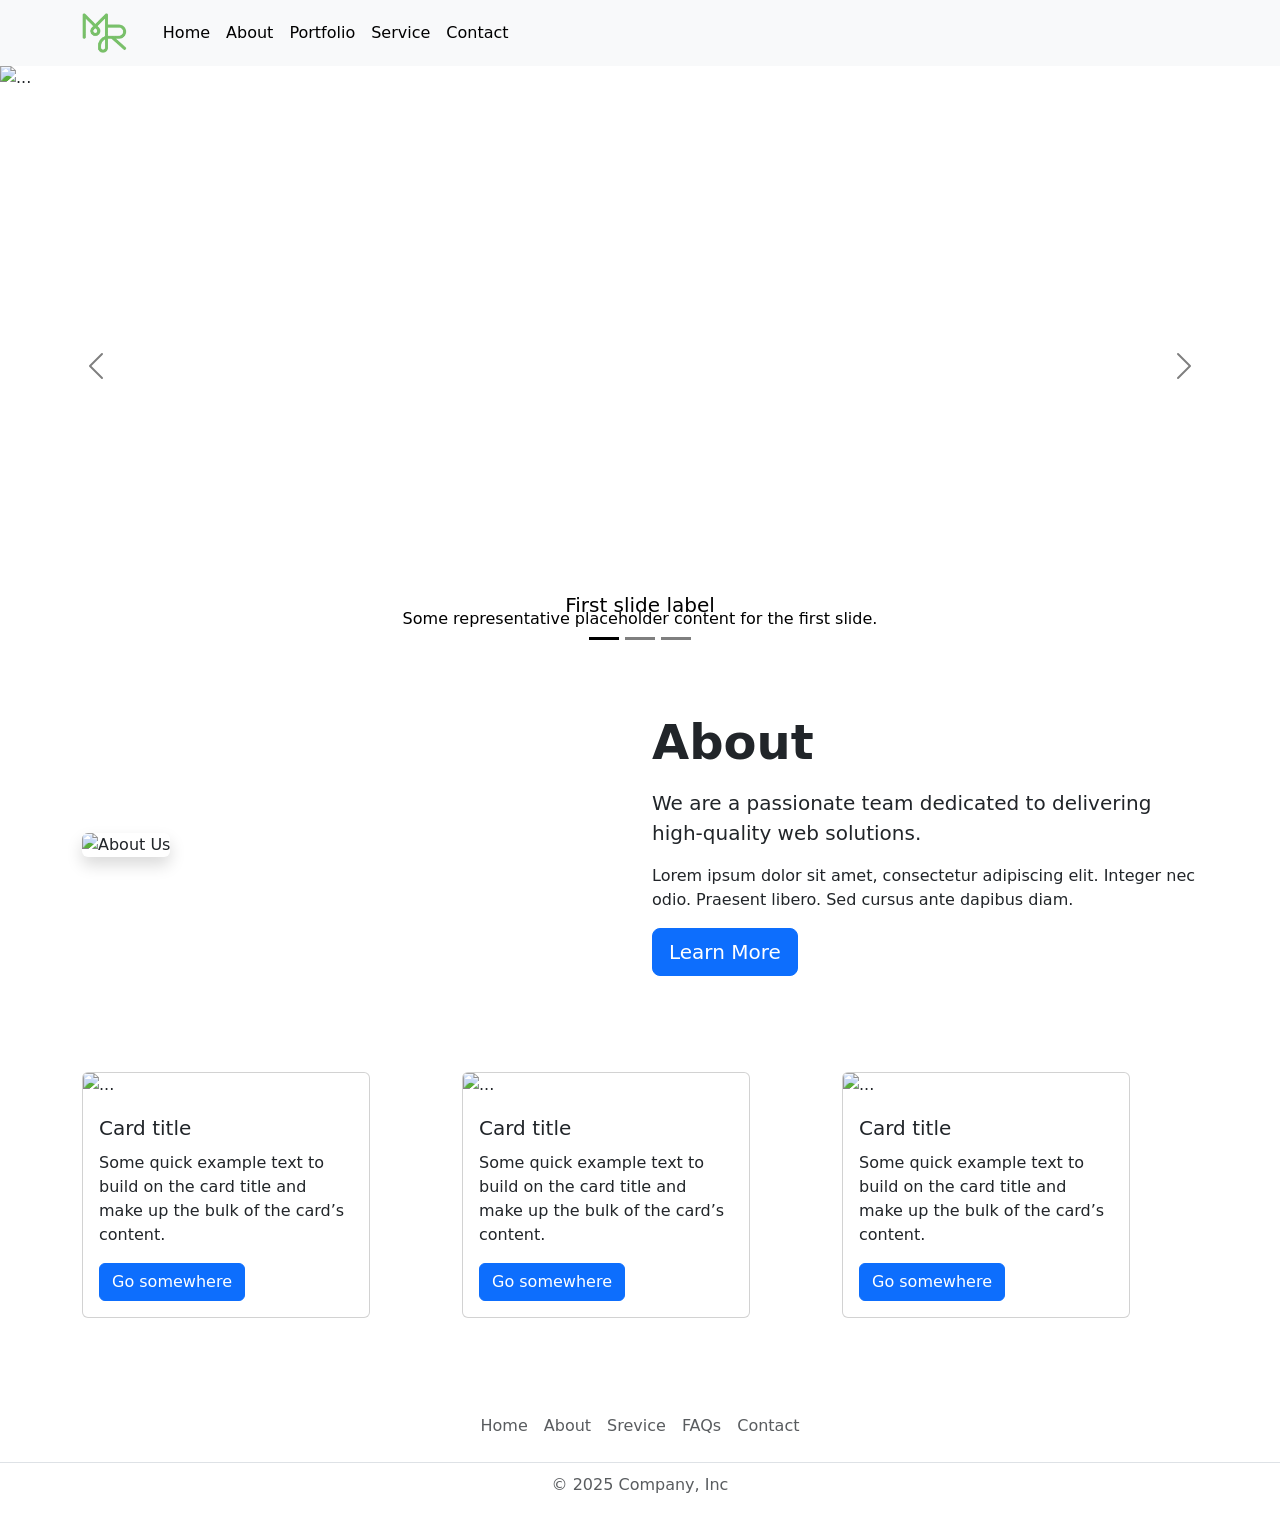
==== about.html @ 7f06afbc "add  about page" ====
<!doctype html>
<html lang="en">
  <head>
    <meta charset="UTF-8" />
    <meta name="viewport" content="width=device-width, initial-scale=1.0" />
    <title>NSDA</title>
    <!-- Google Font Start -->
    <link rel="preconnect" href="https://fonts.googleapis.com" />
    <link rel="preconnect" href="https://fonts.gstatic.com" crossorigin />
    <link
      href="https://fonts.googleapis.com/css2?family=Inter:ital,opsz,wght@0,14..32,100..900;1,14..32,100..900&family=Noto+Sans+Bengali:wght@100..900&display=swap"
      rel="stylesheet"
    />
    <!-- Google Font End -->

    <!-- All Style Css Start -->
    <link rel="stylesheet" href="css/all.min.css" />
    <link rel="stylesheet" href="css/bootstrap.min.css" />
    <link rel="stylesheet" href="css/style.css" />
    <link rel="stylesheet" href="css/media.css" />
    <!-- All Style Css End -->
  </head>
  <body>
    <!-- Header Top Part Start -->
    <nav class="navbar navbar-expand-lg bg-body-tertiary" id="navid">
      <div class="container">
        <a class="navbar-brand" href="#"><img src="images/Logo-bg.png" height="40"></a>
        <div class="collapse navbar-collapse" id="navbarSupportedContent">
          <ul class="navbar-nav me-auto mb-2 mb-lg-0">
            <li class="nav-item">
              <a class="nav-link active" aria-current="page" href="/">Home</a>
            </li>
            <li class="nav-item">
              <a class="nav-link active" aria-current="page" href="about.html">About</a>
            </li>
            <li class="nav-item">
              <a class="nav-link active" aria-current="page" href="portfolio.html">Portfolio</a>
            </li>
            <li class="nav-item">
              <a class="nav-link active" aria-current="page" href="service.html">Service</a>
            </li>
            <li class="nav-item">
              <a class="nav-link active" aria-current="page" href="contact.html">Contact</a>
            </li>
          </ul>
        </div>
      </div>
    </nav>
    <!-- Header Top Part End -->

    <!-- Benner Part Start -->
    <section>
      <div id="carouselExampleDark" class="carousel carousel-dark slide">
        <div class="carousel-indicators">
          <button
            type="button"
            data-bs-target="#carouselExampleDark"
            data-bs-slide-to="0"
            class="active"
            aria-current="true"
            aria-label="Slide 1"
          ></button>
          <button
            type="button"
            data-bs-target="#carouselExampleDark"
            data-bs-slide-to="1"
            aria-label="Slide 2"
          ></button>
          <button
            type="button"
            data-bs-target="#carouselExampleDark"
            data-bs-slide-to="2"
            aria-label="Slide 3"
          ></button>
        </div>
        <div class="carousel-inner">
          <div class="carousel-item active" data-bs-interval="10000">
            <img
              src="https://images.pexels.com/photos/19047806/pexels-photo-19047806.jpeg?_gl=1*18a7zo1*_ga*MTIwNzIyNTIzOC4xNzczMjQ2OTA1*_ga_8JE65Q40S6*czE3NzYzNjk5ODQkbzQkZzEkdDE3NzYzNzAwMDYkajM4JGwwJGgw"
              class="d-block w-100"
              height="600"
              alt="..."
            />
            <div class="carousel-caption d-none d-md-block">
              <h5>First slide label</h5>
              <p>
                Some representative placeholder content for the first slide.
              </p>
            </div>
          </div>
          <div class="carousel-item" data-bs-interval="2000">
            <img
              src="https://images.pexels.com/photos/36571992/pexels-photo-36571992.jpeg?_gl=1*b4kqfm*_ga*MTIwNzIyNTIzOC4xNzczMjQ2OTA1*_ga_8JE65Q40S6*czE3NzYzNjk5ODQkbzQkZzEkdDE3NzYzNzAwMDYkajM4JGwwJGgw"
              class="d-block w-100"
              height="600"
              alt="..."
            />
            <div class="carousel-caption d-none d-md-block">
              <h5>Second slide label</h5>
              <p>
                Some representative placeholder content for the second slide.
              </p>
            </div>
          </div>
          <div class="carousel-item">
            <img
              src="https://images.pexels.com/photos/36079507/pexels-photo-36079507.jpeg?_gl=1*183orkv*_ga*MTIwNzIyNTIzOC4xNzczMjQ2OTA1*_ga_8JE65Q40S6*czE3NzYzNjk5ODQkbzQkZzEkdDE3NzYzNzAwMDYkajM4JGwwJGgw"
              class="d-block w-100"
              height="600"
              alt="..."
            />
            <div class="carousel-caption d-none d-md-block">
              <h5>Third slide label</h5>
              <p>
                Some representative placeholder content for the third slide.
              </p>
            </div>
          </div>
        </div>
        <button
          class="carousel-control-prev"
          type="button"
          data-bs-target="#carouselExampleDark"
          data-bs-slide="prev"
        >
          <span class="carousel-control-prev-icon" aria-hidden="true"></span>
          <span class="visually-hidden">Previous</span>
        </button>
        <button
          class="carousel-control-next"
          type="button"
          data-bs-target="#carouselExampleDark"
          data-bs-slide="next"
        >
          <span class="carousel-control-next-icon" aria-hidden="true"></span>
          <span class="visually-hidden">Next</span>
        </button>
      </div>
    </section>
    <!-- Benner Part End -->

    <!-- About Part Start -->
    <section class="py-5">
      <div class="container">
        <div class="row align-items-center">
          <!-- Image Column -->
          <div class="col-md-6 py-">
            <img
              src="https://picsum.photos/id/1/300/300"
              alt="About Us"
              class="img-fluid rounded shadow"
            />
          </div>
          <!-- Text Column -->
          <div class="col-md-6 lh-1 mt-4 mt-md-0">
            <h2 class="display-5 fw-bold">About</h2>
            <p class="lead lh-base my-3">
              We are a passionate team dedicated to delivering high-quality web
              solutions.
            </p>
            <p class="lh-base">
              Lorem ipsum dolor sit amet, consectetur adipiscing elit. Integer
              nec odio. Praesent libero. Sed cursus ante dapibus diam.
            </p>
            <a href="#" class="btn btn-primary btn-lg mt-3">Learn More</a>
          </div>
        </div>
      </div>
    </section>

    <!-- About Part End -->

    <!-- Course details Part Start -->
    <section class="py-5">
      <div class="container">
        <div class="row">
          <div class="col-lg-4">
            <!-- CR 1 -->
            <div class="card" style="width: 18rem">
              <img
                src="https://picsum.photos/200/150"
                class="card-img-top"
                alt="..."
              />
              <div class="card-body">
                <h5 class="card-title lh-base">Card title</h5>
                <p class="card-text lh-base">
                  Some quick example text to build on the card title and make up
                  the bulk of the card’s content.
                </p>
                <a href="#" class="btn btn-primary mt-3">Go somewhere</a>
              </div>
            </div>
          </div>
          <!-- CR 2 -->
          <div class="col-lg-4">
            <div class="card" style="width: 18rem">
              <img
                src="https://picsum.photos/id/1/200/150"
                class="card-img-top"
                alt="..."
              />
              <div class="card-body">
                <h5 class="card-title lh-base">Card title</h5>
                <p class="card-text lh-base">
                  Some quick example text to build on the card title and make up
                  the bulk of the card’s content.
                </p>
                <a href="#" class="btn btn-primary mt-3">Go somewhere</a>
              </div>
            </div>
          </div>
          <!-- CR 12 -->
          <div class="col-lg-4">
            <div class="card" style="width: 18rem">
              <img
                src="https://picsum.photos/200/150/?blur"
                class="card-img-top"
                alt="..."
              />
              <div class="card-body">
                <h5 class="card-title lh-base">Card title</h5>
                <p class="card-text lh-base">
                  Some quick example text to build on the card title and make up
                  the bulk of the card’s content.
                </p>
                <a href="#" class="btn btn-primary mt-3">Go somewhere</a>
              </div>
            </div>
          </div>
        </div>
      </div>
    </section>
    <!-- Course details Part End -->


    <!-- About Part Start -->
    <!-- About Part End -->

    <!-- Footer Part Start -->
    <footer class="py-3 my-4">
      <ul class="nav justify-content-center border-bottom pb-3 mb-3">
        <li class="nav-item">
          <a href="#" class="nav-link px-2 text-body-secondary">Home</a>
        </li>
        <li class="nav-item">
          <a href="#" class="nav-link px-2 text-body-secondary">About</a>
        </li>
        <li class="nav-item">
          <a href="#" class="nav-link px-2 text-body-secondary">Srevice</a>
        </li>
        <li class="nav-item">
          <a href="service.html" class="nav-link px-2 text-body-secondary">FAQs</a>
        </li>
        <li class="nav-item">
          <a href="#" class="nav-link px-2 text-body-secondary">Contact</a>
        </li>
      </ul>
      <p class="text-center text-body-secondary">© 2025 Company, Inc</p>
    </footer>
    <!-- Footer Part End -->

    <!-- All Scriot Js Start -->
    <script src="js/all.min.js"></script>
    <script src="js/bootstrap.bundle.min.js"></script>
    <script src="js/jquery-1.12.4.min.js"></script>
    <script src="js/script.js"></script>
    <!-- All Scriot Js End -->
  </body>
</html>
---- css/style.css ----
/* All Comon CSS Start */
* {
    margin: 0;
    padding: 0;
    box-sizing: border-box;
}
a,a:hover {
    text-decoration: none;
    display: inline-block;
}
h1,h2,h3,h4,h5,h6,p {
    margin: 0;
    padding: 0;
    line-height: 0.8;
}
ul,ol {
    list-style: none;
};


/* All Comon Css End */


/* Header Part top Start */




/* Header Part top End */


/* Bennar Part Start */

/* Bennar Part End */
---- css/media.css ----
/* Extra large devices  */
@media (min-width: 1200px) {
}

/* Large devices  */
@media (min-width: 992px) and (max-width: 1199.98px) {
}

/* Medium devices  */
@media (min-width: 768px) and (max-width: 991.98px) {
}

/* Small devices  */
@media (min-width: 576px) and (max-width: 767.98px) {
}

/* Extra small devices  */
@media (max-width: 575.98px) {
}
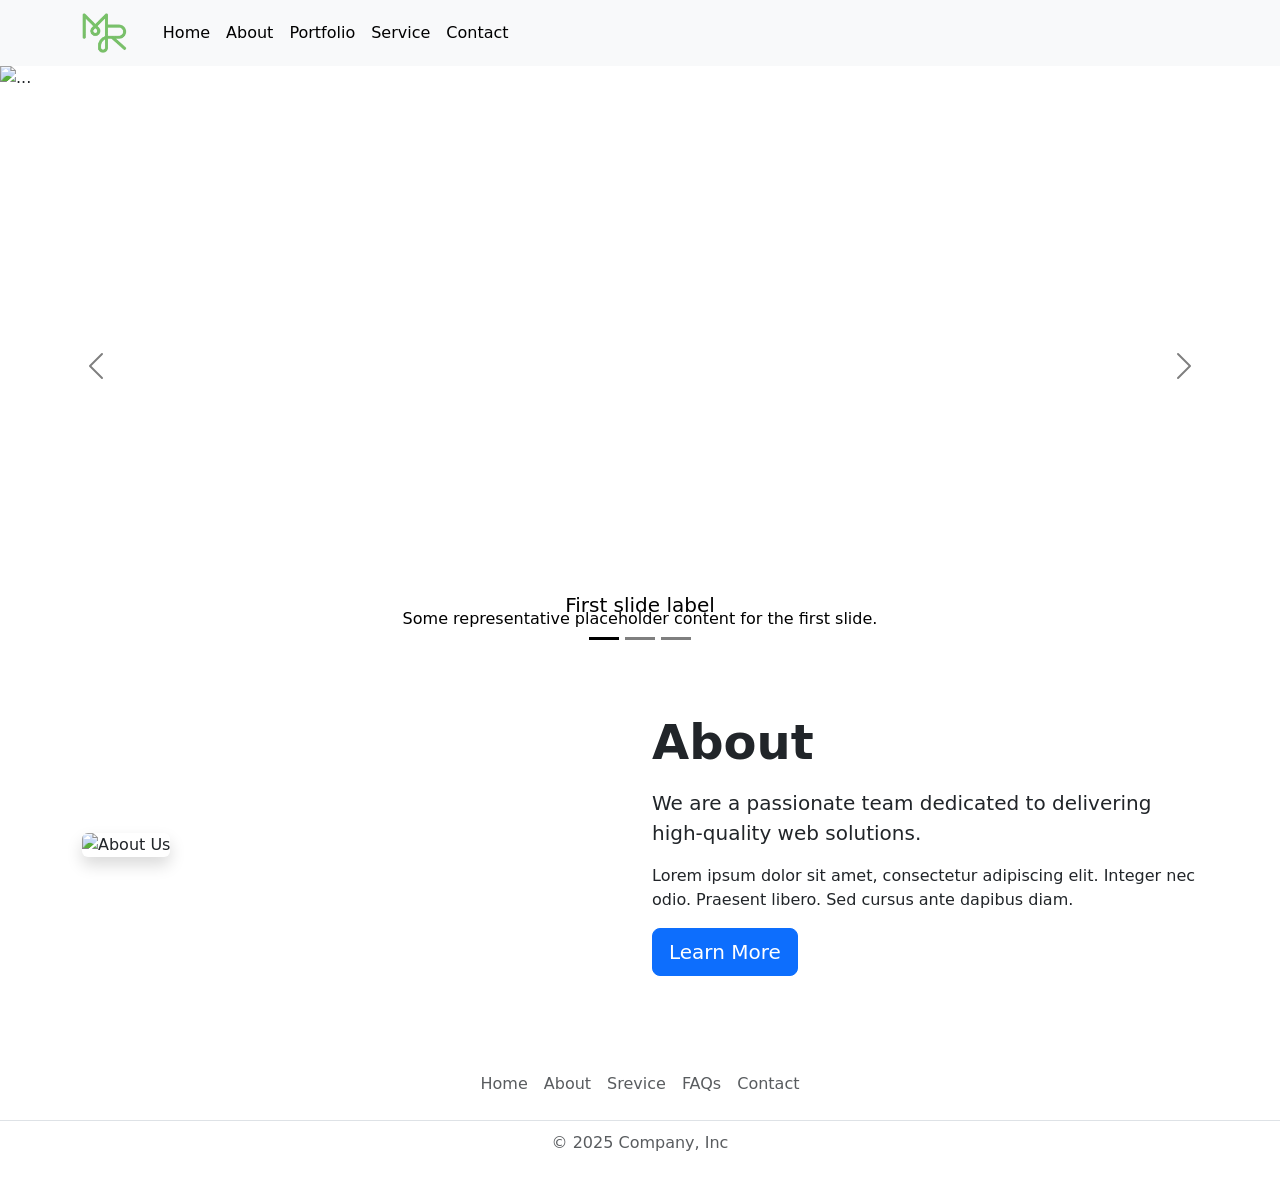
==== commit ce330d66: "edit" ====
--- a/about.html
+++ b/about.html
@@ -170,69 +170,7 @@
 
     <!-- About Part End -->
 
-    <!-- Course details Part Start -->
-    <section class="py-5">
-      <div class="container">
-        <div class="row">
-          <div class="col-lg-4">
-            <!-- CR 1 -->
-            <div class="card" style="width: 18rem">
-              <img
-                src="https://picsum.photos/200/150"
-                class="card-img-top"
-                alt="..."
-              />
-              <div class="card-body">
-                <h5 class="card-title lh-base">Card title</h5>
-                <p class="card-text lh-base">
-                  Some quick example text to build on the card title and make up
-                  the bulk of the card’s content.
-                </p>
-                <a href="#" class="btn btn-primary mt-3">Go somewhere</a>
-              </div>
-            </div>
-          </div>
-          <!-- CR 2 -->
-          <div class="col-lg-4">
-            <div class="card" style="width: 18rem">
-              <img
-                src="https://picsum.photos/id/1/200/150"
-                class="card-img-top"
-                alt="..."
-              />
-              <div class="card-body">
-                <h5 class="card-title lh-base">Card title</h5>
-                <p class="card-text lh-base">
-                  Some quick example text to build on the card title and make up
-                  the bulk of the card’s content.
-                </p>
-                <a href="#" class="btn btn-primary mt-3">Go somewhere</a>
-              </div>
-            </div>
-          </div>
-          <!-- CR 12 -->
-          <div class="col-lg-4">
-            <div class="card" style="width: 18rem">
-              <img
-                src="https://picsum.photos/200/150/?blur"
-                class="card-img-top"
-                alt="..."
-              />
-              <div class="card-body">
-                <h5 class="card-title lh-base">Card title</h5>
-                <p class="card-text lh-base">
-                  Some quick example text to build on the card title and make up
-                  the bulk of the card’s content.
-                </p>
-                <a href="#" class="btn btn-primary mt-3">Go somewhere</a>
-              </div>
-            </div>
-          </div>
-        </div>
-      </div>
-    </section>
-    <!-- Course details Part End -->
-
+  
 
     <!-- About Part Start -->
     <!-- About Part End -->
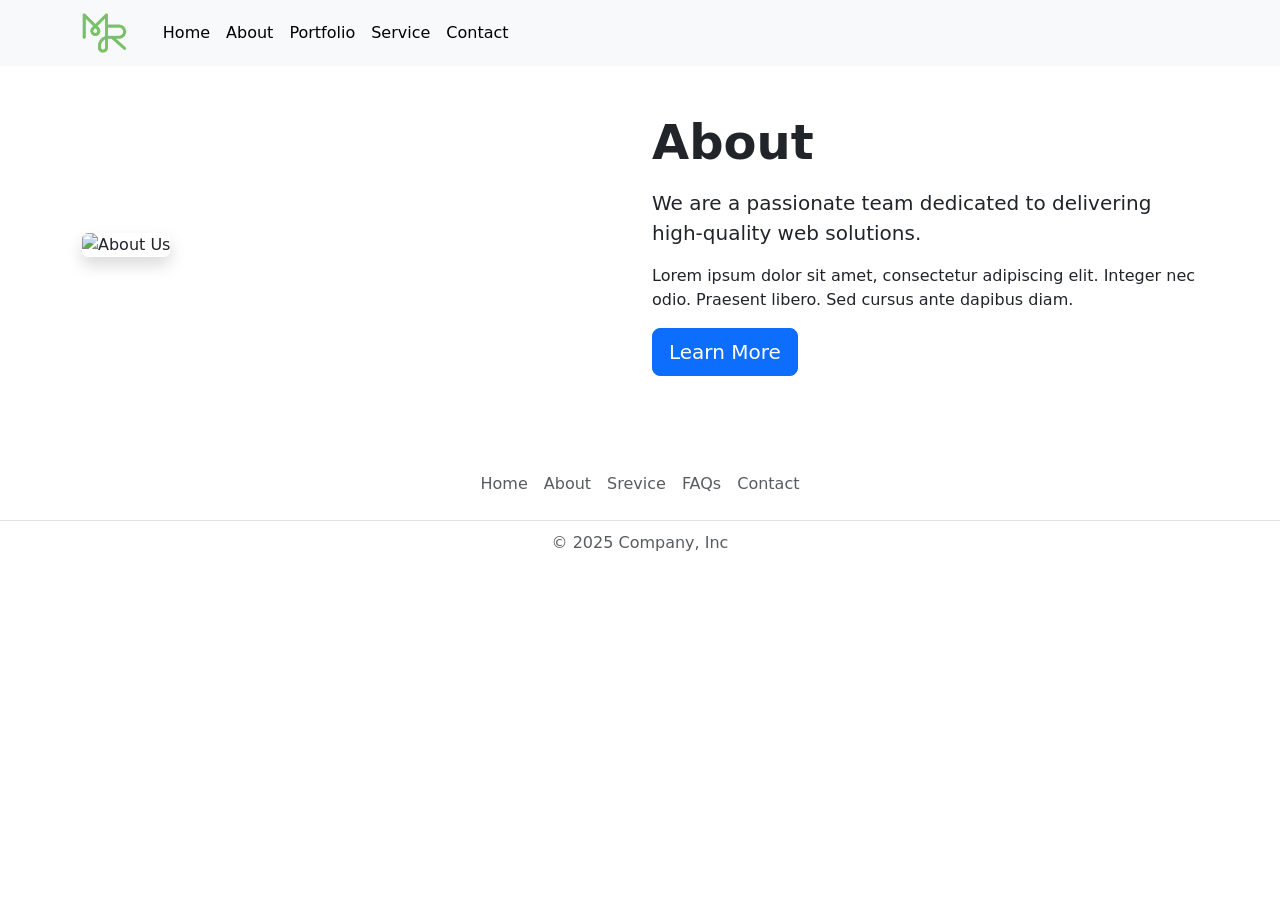
==== commit b227705f: "contact js validation" ====
--- a/about.html
+++ b/about.html
@@ -49,94 +49,7 @@
     <!-- Header Top Part End -->
 
     <!-- Benner Part Start -->
-    <section>
-      <div id="carouselExampleDark" class="carousel carousel-dark slide">
-        <div class="carousel-indicators">
-          <button
-            type="button"
-            data-bs-target="#carouselExampleDark"
-            data-bs-slide-to="0"
-            class="active"
-            aria-current="true"
-            aria-label="Slide 1"
-          ></button>
-          <button
-            type="button"
-            data-bs-target="#carouselExampleDark"
-            data-bs-slide-to="1"
-            aria-label="Slide 2"
-          ></button>
-          <button
-            type="button"
-            data-bs-target="#carouselExampleDark"
-            data-bs-slide-to="2"
-            aria-label="Slide 3"
-          ></button>
-        </div>
-        <div class="carousel-inner">
-          <div class="carousel-item active" data-bs-interval="10000">
-            <img
-              src="https://images.pexels.com/photos/19047806/pexels-photo-19047806.jpeg?_gl=1*18a7zo1*_ga*MTIwNzIyNTIzOC4xNzczMjQ2OTA1*_ga_8JE65Q40S6*czE3NzYzNjk5ODQkbzQkZzEkdDE3NzYzNzAwMDYkajM4JGwwJGgw"
-              class="d-block w-100"
-              height="600"
-              alt="..."
-            />
-            <div class="carousel-caption d-none d-md-block">
-              <h5>First slide label</h5>
-              <p>
-                Some representative placeholder content for the first slide.
-              </p>
-            </div>
-          </div>
-          <div class="carousel-item" data-bs-interval="2000">
-            <img
-              src="https://images.pexels.com/photos/36571992/pexels-photo-36571992.jpeg?_gl=1*b4kqfm*_ga*MTIwNzIyNTIzOC4xNzczMjQ2OTA1*_ga_8JE65Q40S6*czE3NzYzNjk5ODQkbzQkZzEkdDE3NzYzNzAwMDYkajM4JGwwJGgw"
-              class="d-block w-100"
-              height="600"
-              alt="..."
-            />
-            <div class="carousel-caption d-none d-md-block">
-              <h5>Second slide label</h5>
-              <p>
-                Some representative placeholder content for the second slide.
-              </p>
-            </div>
-          </div>
-          <div class="carousel-item">
-            <img
-              src="https://images.pexels.com/photos/36079507/pexels-photo-36079507.jpeg?_gl=1*183orkv*_ga*MTIwNzIyNTIzOC4xNzczMjQ2OTA1*_ga_8JE65Q40S6*czE3NzYzNjk5ODQkbzQkZzEkdDE3NzYzNzAwMDYkajM4JGwwJGgw"
-              class="d-block w-100"
-              height="600"
-              alt="..."
-            />
-            <div class="carousel-caption d-none d-md-block">
-              <h5>Third slide label</h5>
-              <p>
-                Some representative placeholder content for the third slide.
-              </p>
-            </div>
-          </div>
-        </div>
-        <button
-          class="carousel-control-prev"
-          type="button"
-          data-bs-target="#carouselExampleDark"
-          data-bs-slide="prev"
-        >
-          <span class="carousel-control-prev-icon" aria-hidden="true"></span>
-          <span class="visually-hidden">Previous</span>
-        </button>
-        <button
-          class="carousel-control-next"
-          type="button"
-          data-bs-target="#carouselExampleDark"
-          data-bs-slide="next"
-        >
-          <span class="carousel-control-next-icon" aria-hidden="true"></span>
-          <span class="visually-hidden">Next</span>
-        </button>
-      </div>
-    </section>
+    
     <!-- Benner Part End -->
 
     <!-- About Part Start -->
